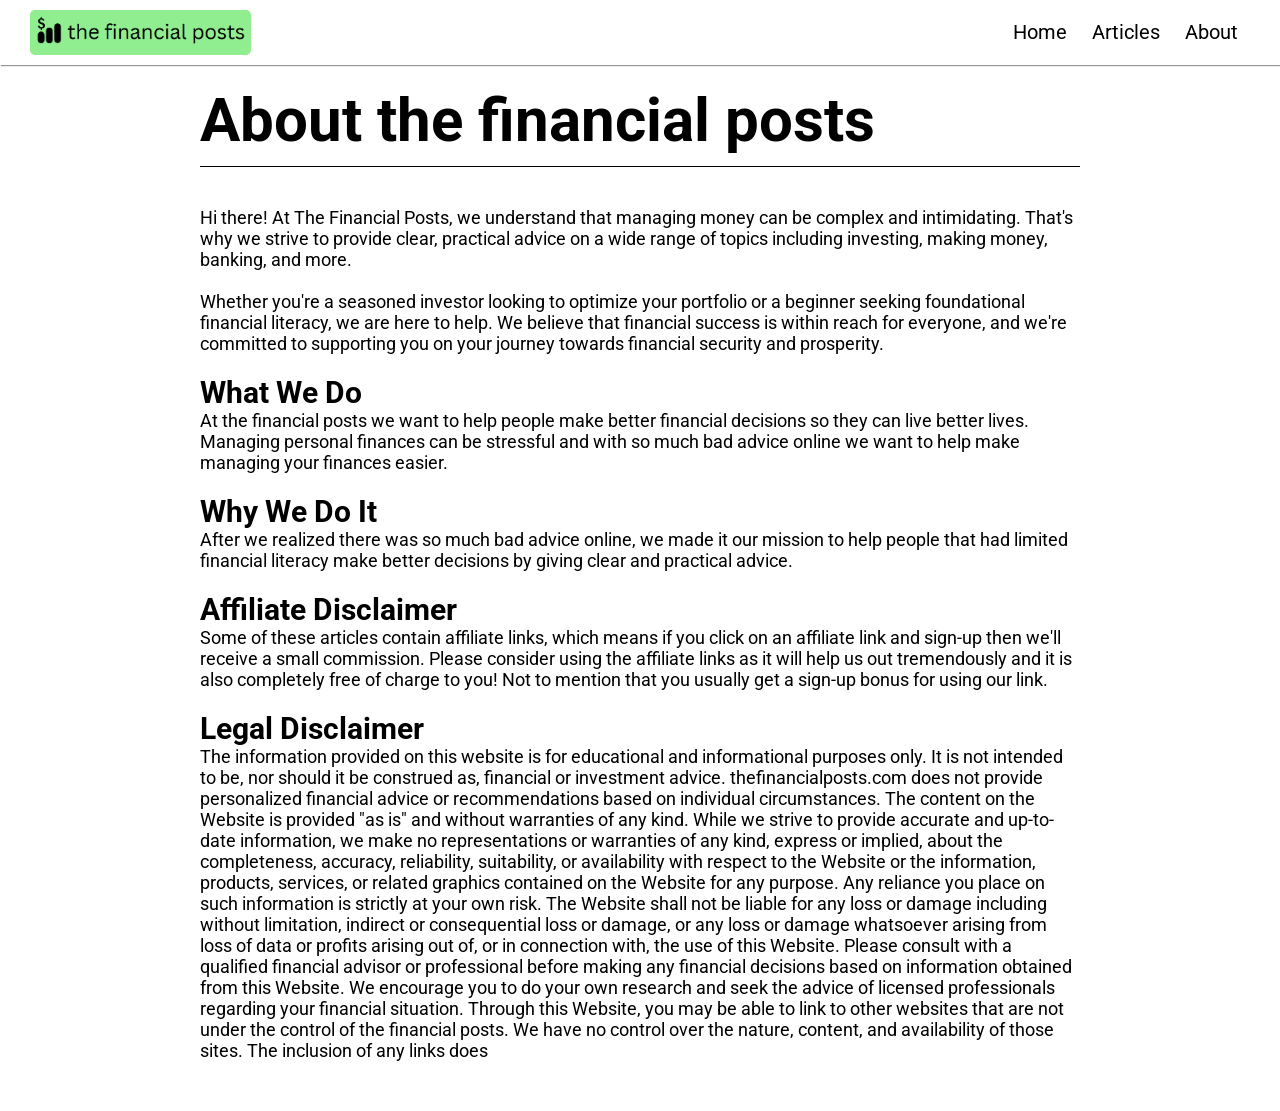
==== about.html @ 44ba6f82 "mostly finished with homepage" ====
<!DOCTYPE html>
<html lang="en">
<head>
  <meta charset="UTF-8">
  <meta name="viewport" content="width=device-width, initial-scale=1.0">
  <title>About The Financial Posts</title>
  <meta name="description" content="Learn all about the financial posts!">

  <link rel="preconnect" href="https://fonts.googleapis.com">
  <link rel="preconnect" href="https://fonts.gstatic.com" crossorigin>
  <link href="https://fonts.googleapis.com/css2?family=Roboto:ital,wght@0,100;0,300;0,400;0,500;0,700;0,900;1,100;1,300;1,400;1,500;1,700;1,900&display=swap" rel="stylesheet">

  <link rel="stylesheet" href="about-files/styles.css">
  <script src="about-files/script.js" defer></script>

  <link rel="icon" type="image/png" href="about-files/assets/icon.png">
</head>

<body>
  <header>

    <div class="toggle-button-container">
      <a href="index.html" class="header-title"><img src="about-files/assets/logo.png" alt="logo"></a>

      <a href="#" class="header-toggle-button">
      <span class="bar"></span>
      <span class="bar"></span>
      <span class="bar"></span>
      </a>
    </div>

      <ul class="navbar-links">
        <li><a href="index.html">Home</a></li>
        <li><a href="index.html#articles">Articles</a></li>
        <li><a href="about.html">About</a></li>
      </ul>

  </header>

  <main>
    <h1 class="title">About the financial posts</h1>

    <article class="main-article">
      <div>
        Hi there! At The Financial Posts, we understand that managing money can be complex and intimidating. 
        That's why we strive to provide clear, practical advice on a wide range of topics including investing, 
        making money, banking, and more.
      </div>
      <br>
      <div>
        Whether you're a seasoned investor looking to optimize your portfolio or a beginner seeking foundational 
        financial literacy, we are here to help. We believe that 
        financial success is within reach for everyone, and we're committed to supporting you on your journey 
        towards financial security and prosperity. 
      </div>
      <br>

      <p class="heading">What We Do</p>
      <div>
        At the financial posts we want to help people make better financial decisions so they can live better lives. 
        Managing personal finances can be stressful and with so much bad advice online we want to help make managing 
        your finances easier.
      </div>

      <br>
      <p class="heading">Why We Do It</p>
      <div>
        After we realized there was so much bad advice online, we made it our mission to help 
        people that had limited financial literacy make better decisions by giving clear and practical advice.
      </div>

      <br>
      <p class="heading">Affiliate Disclaimer</p>
      <div>
        Some of these articles contain affiliate links, which means if you click on an affiliate link and sign-up then 
        we'll receive a small commission. Please consider using the affiliate links as it will help us out 
        tremendously and it is also completely free of charge to you! Not to mention that you usually get a 
        sign-up bonus for using our link. 
      </div>

      <br>
      <p class="heading">Legal Disclaimer</p>
      <div>
        The information provided on this website is for educational and informational purposes only. 
        It is not intended to be, nor should it be construed as, financial or investment advice. 
        thefinancialposts.com does not provide personalized financial advice or recommendations based on 
        individual circumstances. 
        The content on the Website is provided "as is" and without warranties of any kind. 
        While we strive to provide accurate and up-to-date information, we make no representations or 
        warranties of any kind, express or implied, about the completeness, accuracy, reliability, 
        suitability, or availability with respect to the Website or the information, products, services, or 
        related graphics contained on the Website for any purpose. Any reliance you place on such information is strictly at your own risk. The Website shall not be liable for any loss or damage including without limitation, indirect or consequential loss or damage, or any loss or damage whatsoever arising from loss of data or profits arising out of, or in connection with, the use of this Website.

        Please consult with a qualified financial advisor or professional before making any financial decisions based on information obtained from this Website. We encourage you to do your own research and seek the advice of licensed professionals regarding your financial situation.
        
        Through this Website, you may be able to link to other websites that are not under the control of the financial posts. We have no control over the nature, content, and availability of those sites. The inclusion of any links does
      </div>
      
    </article>

  </main>

</body>

</html>
---- about-files/styles.css ----
/* Desktop Styles*/
:root{
    font-family: Roboto, Arial, Helvetica, sans-serif;
    color: black;
    font-size: 62.5%;
}
  
*{
    margin: 0;
    padding: 0;
}

body{
    background-color: white;
}

header{
    display: flex;
    align-items: center;
    background-color: white;
    box-shadow: 1px 1px 1px rgb(150, 150, 150);
}

.toggle-button-container{
    display: flex;
    width: 100%;
    justify-content: space-between;
    align-items: center;
    background-color: white;
}

.header-title{
    margin: 1rem;
    margin-left: 3rem;
    display: flex;
    justify-content: center;
    align-items: center;
}

.header-title img{
    max-height: 4.5rem;
    width: auto;
    border-radius: 5px;
}

.navbar-links{
    display: flex;
    margin-right: 3rem;
    background-color: white;
}

.navbar-links li{
    list-style: none;
    font-size: 2rem;
    text-align: center;
}

.navbar-links li a{
    text-decoration: none;
    color: black;
    padding: 1.25rem;
    display: block;
}

.navbar-links li:hover{
    background-color: rgb(210, 210, 210);
    border-radius: 10px;
}

.header-toggle-button{
    display: none;
    flex-direction: column;
    justify-content: space-between;
    width: 32px;
    height: 23px;
    margin-right: 3.5rem;
}

.header-toggle-button .bar{
    height: 3px;
    width: 100%;
    background-color: black;
    border-radius: 10px;
}

main{
    display: flex;
    align-items: center;
    flex-direction: column;
    margin: 20rem;
    margin-top: 2rem;
    margin-bottom: 5rem;
}

.title{
    font-size: 6rem;
    margin-bottom: 3rem;
    align-self: stretch;
    border-bottom: 1px solid black;
    padding-bottom: 1rem;
}

article{
    font-size: 1.8rem;
    margin-top: 1rem;
    align-self: stretch;
}

.heading{
    font-weight: bold;
    font-size: 3rem;
}

/* Mobile Styles*/
@media (max-width: 525px){
    header{
        background-color: transparent;
    }

    .header-toggle-button{
        display: flex;
        margin-right: 2rem;
    }
    
    .navbar-links{
        display: none;
        flex-direction: column;
        width: 100%;
        margin-top: 6.25rem;
        position: absolute;
        margin-right: 0;
    }

    .navbar-links li{
        width: 95%;
        font-size: 1.9rem;
        margin-left: 1rem;
    }

    .navbar-links li a{
        padding: 1.75rem;
        padding-left: 1rem;
    }

    .header-title{
        margin: 1.25rem;
        margin-left: 1rem;
    }

    .header-title img{
        max-width: 20rem;
    }

    header{
        flex-direction: column;
        align-items: flex-start;
    }

    .active{
        display: flex;
        padding-bottom: 1vh;
        box-shadow: 1px 1px 1px rgb(150, 150, 150);

        animation: expand 200ms ease-in-out;
        transform-origin: top;
    }

    .active-reverse {
        display: flex;
        animation: expand-reverse 200ms ease-in-out;
        transform-origin: top;
    }

    @keyframes expand {
        0% {
          transform: scaleY(0);
        }
        
        100% {
          transform: scaleY(1);
        }
    }

    @keyframes expand-reverse {
        0% {
            transform: scaleY(1);
        }
    
        100% {
            transform: scaleY(0);
        }
    }

    main{
        margin: 2rem;
    }

    .title{
        font-size: 3.25rem
    }

    .website-info{
        padding-bottom: 1rem;
        font-size: 1.3rem;
    }

    .main-article{
        margin-bottom: 1rem;
    }
}

/* Small Tablet Styles*/
@media (min-width: 525px) and (max-width: 700px){
    main{
        margin: 2rem;
    }

    .title{
        font-size: 3.25rem
    }

    .website-info{
        padding-bottom: 1rem;
        font-size: 1.3rem;
    }

    .main-article{
        margin-bottom: 1rem;
    }
}

/* Tablet Styles*/
@media (min-width: 701px) and (max-width: 1110px){
    .header-title{
        font-size: 2.4rem;
    }

    main{
        margin: 8rem;
        margin-top: 5rem;
        margin-bottom: 5rem;
    }

    .title{
        font-size: 5rem;
    }

}

/* Big Desktop Styles*/
@media (min-width: 1425px){
    main{
        margin-left: 30rem;
        margin-right: 30rem;
    }

}

/* Mega Desktop Styles*/
@media (min-width: 1810px){
    main{
        margin-left: 40rem;
        margin-right: 40rem;
    }
}

/* Giga Desktop Styles*/
@media (min-width: 2100px){
    main{
        margin-left: 70rem;
        margin-right: 70rem;
    }
}

/*GIGA Desktop Styles*/
@media (min-width: 2600px){
    main{
        margin-left: 120rem;
        margin-right: 120rem;
    }
}
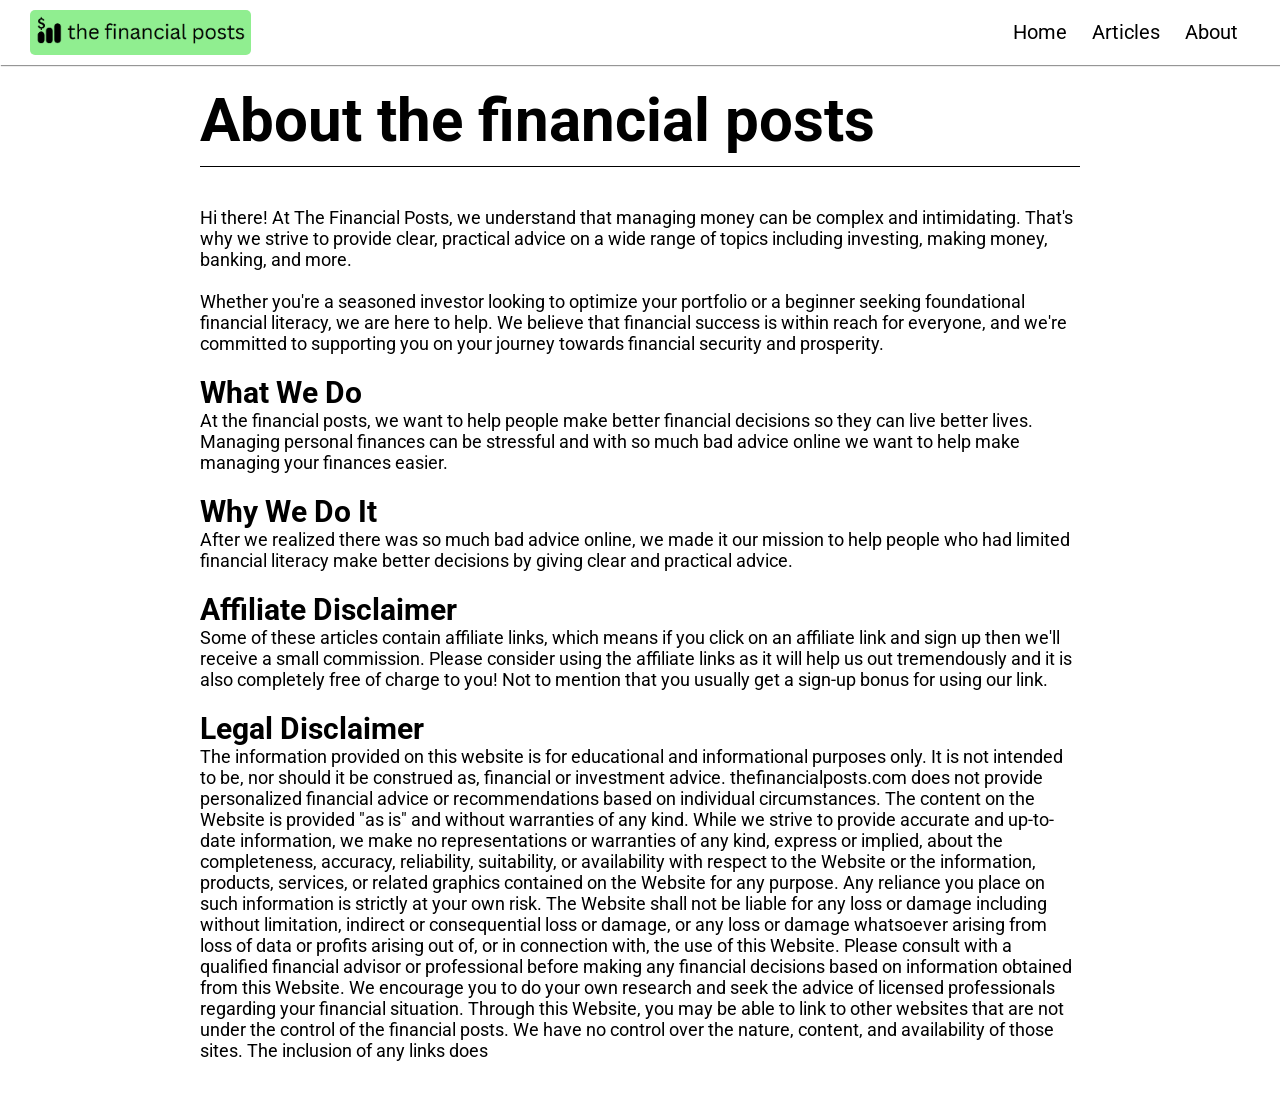
==== commit 73b321b3: "finished website" ====
--- a/about.html
+++ b/about.html
@@ -20,7 +20,7 @@
   <header>
 
     <div class="toggle-button-container">
-      <a href="index.html" class="header-title"><img src="about-files/assets/logo.png" alt="logo"></a>
+      <a href="https://thefinancialposts.com" class="header-title"><img src="about-files/assets/logo.png" alt="logo"></a>
 
       <a href="#" class="header-toggle-button">
       <span class="bar"></span>
@@ -30,8 +30,8 @@
     </div>
 
       <ul class="navbar-links">
-        <li><a href="index.html">Home</a></li>
-        <li><a href="index.html#articles">Articles</a></li>
+        <li><a href="https://thefinancialposts.com">Home</a></li>
+        <li><a href="https://thefinancialposts.com#articles">Articles</a></li>
         <li><a href="about.html">About</a></li>
       </ul>
 
@@ -57,7 +57,7 @@
 
       <p class="heading">What We Do</p>
       <div>
-        At the financial posts we want to help people make better financial decisions so they can live better lives. 
+        At the financial posts, we want to help people make better financial decisions so they can live better lives. 
         Managing personal finances can be stressful and with so much bad advice online we want to help make managing 
         your finances easier.
       </div>
@@ -66,13 +66,13 @@
       <p class="heading">Why We Do It</p>
       <div>
         After we realized there was so much bad advice online, we made it our mission to help 
-        people that had limited financial literacy make better decisions by giving clear and practical advice.
+        people who had limited financial literacy make better decisions by giving clear and practical advice.
       </div>
 
       <br>
       <p class="heading">Affiliate Disclaimer</p>
       <div>
-        Some of these articles contain affiliate links, which means if you click on an affiliate link and sign-up then 
+        Some of these articles contain affiliate links, which means if you click on an affiliate link and sign up then 
         we'll receive a small commission. Please consider using the affiliate links as it will help us out 
         tremendously and it is also completely free of charge to you! Not to mention that you usually get a 
         sign-up bonus for using our link. 
